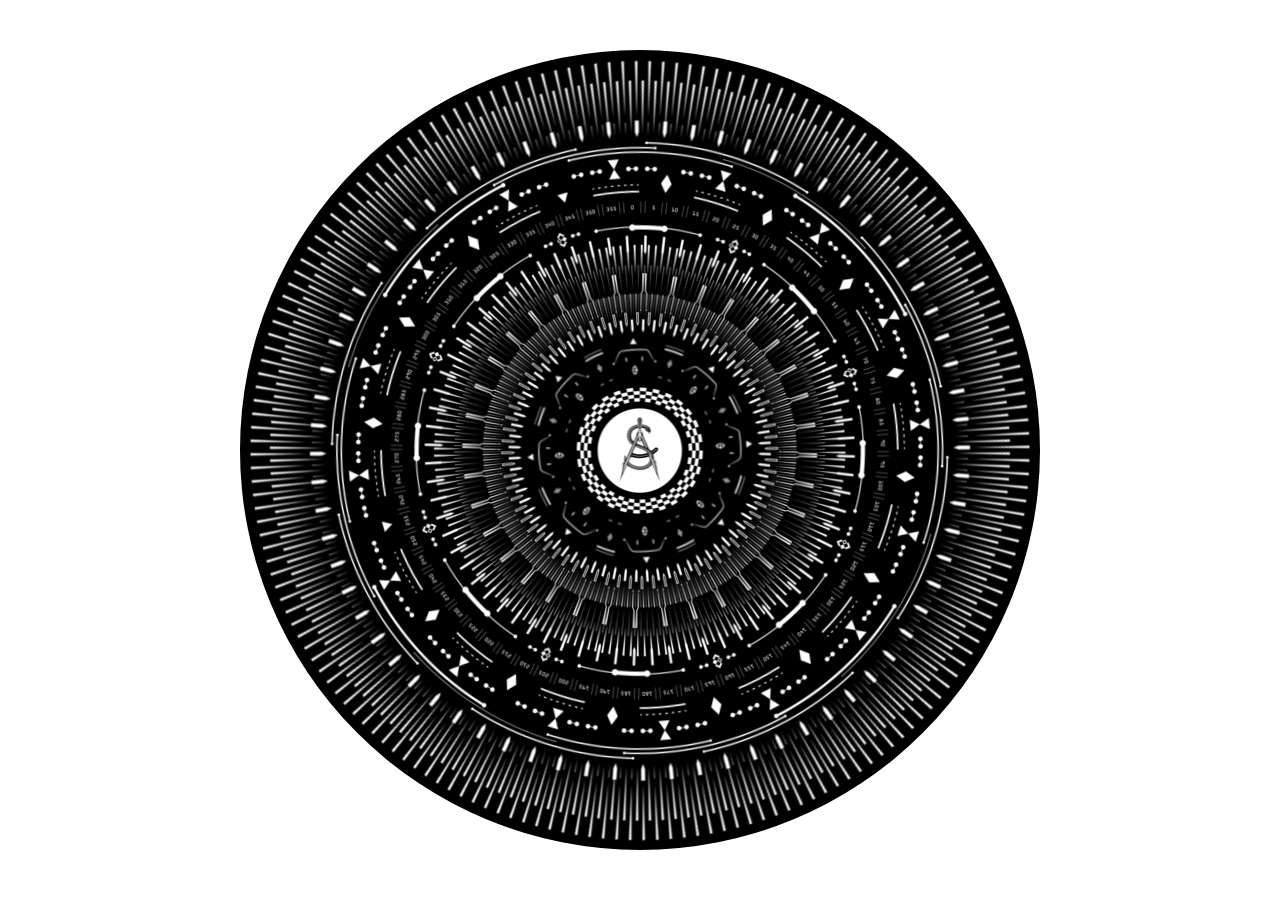
==== index.html @ 33d92c1e "it works, but its slow" ====
<!DOCTYPE html>
<head>
  <meta http-equiv="Content-type" content="text/html; charset=utf-8">
  <title>AltSpace</title>
  <link rel="stylesheet" href="css/style.css" type="text/css" media="screen" title="no title" charset="utf-8">
  <script type="text/javascript" charset="utf-8" src="js/rph.js"></script>
  <script type="text/javascript" charset="utf-8" src="js/layer.js"></script>
  <script type="text/javascript" charset="utf-8" src="js/util.js"></script>
  <script type="text/javascript" charset="utf-8" src="js/app.js"></script>
</head>
<body>
  <div id="page">
  </div>
</body>
---- css/style.css ----
body, body * {
  margin: 0;
  padding: 0;
}

.page {
  width: 100%;
}
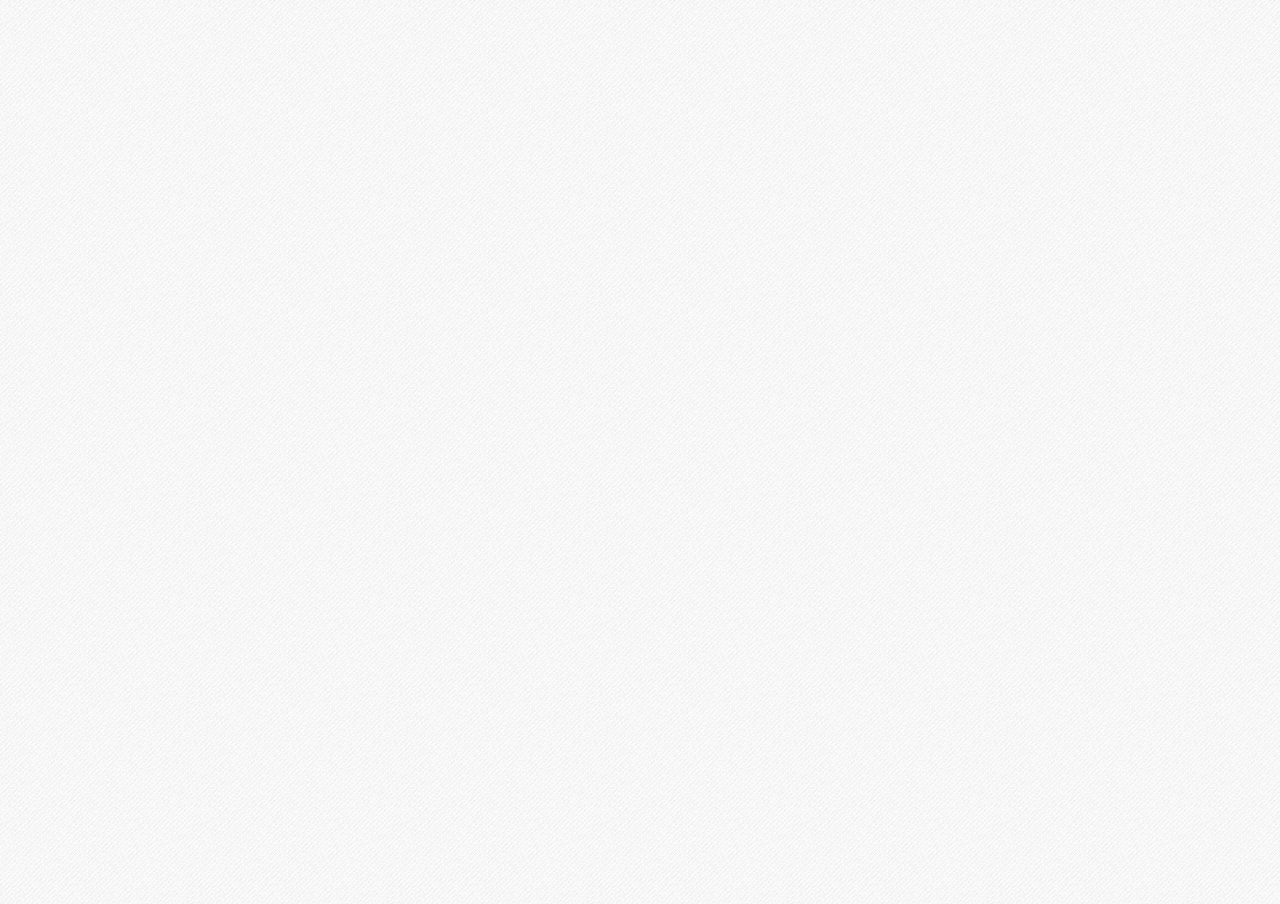
==== commit 61eaacf5: "фикс поведения гало" ====
--- a/index.html
+++ b/index.html
@@ -3,12 +3,114 @@
   <meta http-equiv="Content-type" content="text/html; charset=utf-8">
   <title>AltSpace</title>
   <link rel="stylesheet" href="css/style.css" type="text/css" media="screen" title="no title" charset="utf-8">
-  <script type="text/javascript" charset="utf-8" src="js/rph.js"></script>
-  <script type="text/javascript" charset="utf-8" src="js/layer.js"></script>
+  <script type="text/javascript" charset="utf-8" src="js/paper.js"></script>
   <script type="text/javascript" charset="utf-8" src="js/util.js"></script>
-  <script type="text/javascript" charset="utf-8" src="js/app.js"></script>
 </head>
 <body>
+  <div style="display: none;">
+    <img id="pic_halo" src="img/AS_plate_diff-halo.png" width="2641" height="2637" alt="AltSpace" />
+    <img id="pic1" src="img/AS_plate_diff-01.png" width="1440" height="1440" alt="AltSpace" />
+    <img id="pic2" src="img/AS_plate_diff-02.png" width="1440" height="1440" alt="AltSpace" />
+    <img id="pic3" src="img/AS_plate_diff-03.png" width="1440" height="1440" alt="AltSpace" />
+    <img id="pic4" src="img/AS_plate_diff-04.png" width="1440" height="1440" alt="AltSpace" />
+    <img id="pic5" src="img/AS_plate_diff-05.png" width="1440" height="1440" alt="AltSpace" />
+    <img id="pic6" src="img/AS_plate_diff-06.png" width="1440" height="1440" alt="AltSpace" />
+    <img id="pic7" src="img/AS_plate_diff-07.png" width="1440" height="1440" alt="AltSpace" />
+    <img id="pic8" src="img/AS_plate_diff-08.png" width="1440" height="1440" alt="AltSpace" />
+  </div>
   <div id="page">
+    <script type="text/paperscript" canvas="paper">
+      
+      var width = window.innerWidth,
+          height = window.innerHeight,
+          pics_count = 8,
+          layers = [],
+          paper,
+          frozen_layers = [ 8 ],
+          rasters = [],
+          velocities = [],
+          accelerations = [],
+          halo = new Raster( "pic_halo" ),
+          opacity_diff = 0.1,
+          next_opacity = 0.5;
+      
+      halo.position = view.center;
+      halo.opacity = 0;
+      
+      for ( var i = 1; i <= pics_count; i++ ) {
+        var r = new Raster( "pic" + i );
+        r.position = view.center;
+        rasters.push( r );
+        var direction = ( Math.random() - 0.5 ) > 0 ? 1 : -1,
+            angle = Math.round( direction * ( 360 * Math.random() + 1 ) ),
+            duration = Math.round( Math.random() * 25 + 1 );
+        velocities.push( angle / duration );
+        accelerations.push( 0 )
+      }
+      
+      function onResize() {
+        halo.position = view.center;
+        for ( var i = 0; i < pics_count; i++ ) {
+          rasters[ i ].position = view.center;
+        }
+      }
+      
+      function onFrame( event ) {
+        for ( var i = 0; i < pics_count; i++ ) {
+          if ( frozen_layers.indexOf( i + 1 ) === -1 ) {
+            rasters[ i ].rotate( event.delta * velocities[ i ] + Math.pow( event.delta, 2 ) * accelerations[ i ] );
+          }
+        }
+        var current_opacity = halo.opacity + opacity_diff * event.delta;
+        if ( current_opacity >= 0 && current_opacity <= 1 ) {
+          halo.opacity = current_opacity;
+        } else {
+          nextOpacity();
+        }
+        if ( Math.round( ( halo.opacity - next_opacity ) * 10 ) == 0 ) {
+          nextOpacity();
+        }
+      }
+      
+      function nextOpacity() {
+        next_opacity = Math.random();
+        opacity_diff = ( next_opacity - halo.opacity ) / ( Math.random() * 2 + 1 );
+      }
+      
+      window.setInterval( renewAccelerations, 5000 );
+      
+      function renewAccelerations() {
+        for ( var i = 0; i < pics_count; i++ ) {
+          accelerations[ i ] = ( ( Math.random() - 0.5 ) > 0 ? 1 : -1 ) * Math.random() * 1000;
+        }
+      }
+      
+    </script>
+    <canvas id="paper" resize></canvas>
   </div>
+  
+  <script type="text/javascript">
+  (function (d, w, c) {
+      (w[c] = w[c] || []).push(function() {
+          try {
+              w.yaCounter18913459 = new Ya.Metrika({id:18913459,
+                      clickmap:true,
+                      trackLinks:true,
+                      accurateTrackBounce:true});
+          } catch(e) { }
+      });
+
+      var n = d.getElementsByTagName("script")[0],
+          s = d.createElement("script"),
+          f = function () { n.parentNode.insertBefore(s, n); };
+      s.type = "text/javascript";
+      s.async = true;
+      s.src = (d.location.protocol == "https:" ? "https:" : "http:") + "//mc.yandex.ru/metrika/watch.js";
+
+      if (w.opera == "[object Opera]") {
+          d.addEventListener("DOMContentLoaded", f, false);
+      } else { f(); }
+  })(document, window, "yandex_metrika_callbacks");
+  </script>
+  <noscript><div><img src="//mc.yandex.ru/watch/18913459" style="position:absolute; left:-9999px;" alt="" /></div></noscript>
 </body>--- a/css/style.css
+++ b/css/style.css
@@ -1,6 +1,7 @@
 body, body * {
   margin: 0;
   padding: 0;
+  background: url(../img/bg.png);
 }
 
 .page {
